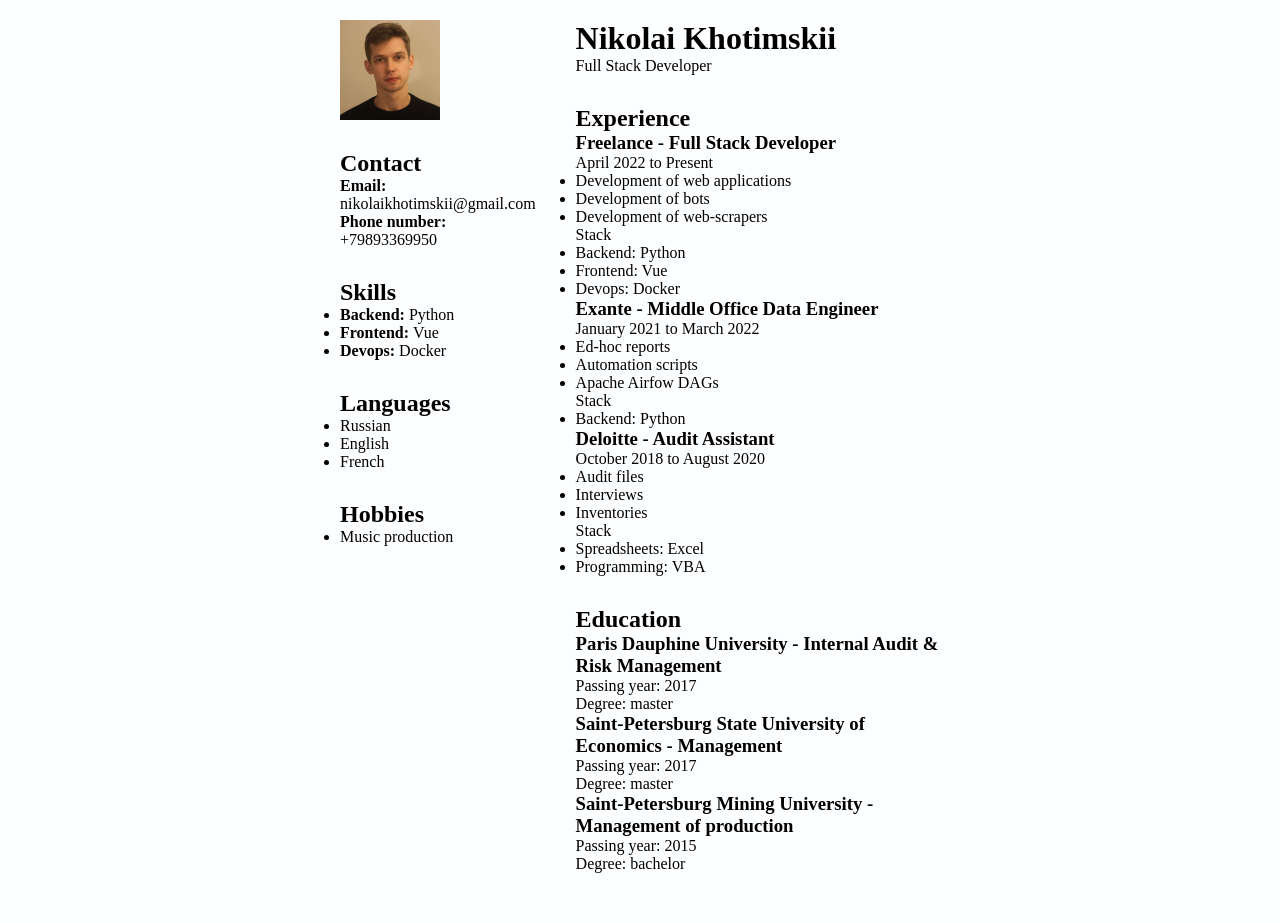
==== index.html @ 751c3723 "Education section updated" ====
<html lang="en">

<head>
	<meta charset="UTF-8">
	<meta http-equiv="X-UA-Compatible"
		content="IE=edge">
	<meta name="viewport"
		content="width=device-width, 
				initial-scale=1.0">
	<link rel="stylesheet"
		href="cv.css">
</head>

<body>
	<div class="full">
		<div class="left">
			<div class="image">
				<img src="avatar.jpg"
					alt="аватар"
					style="width:100px;
							height:100px;">
			</div>
			<div class="Contact">
				<h2>Contact</h2>
				<p>
					<b>Email: </b>nikolaikhotimskii@gmail.com
				</p>
				<p>
					<b>Phone number: </b>+79893369950
				</p>
			</div>
			<div class="Skills">
				<h2>Skills</h2>
				<ul>
					<li>
						<b>Backend: </b>Python
					</li>
					<li>
						<b>Frontend: </b>Vue
					</li>
					<li>
						<b>Devops: </b>Docker
					</li>
				</ul>
			</div>
			<div class="Languages">
				<h2>Languages</h2>
				<ul>
					<li>Russian</li>
					<li>English</li>
					<li>French</li>
				</ul>
			</div>
			<div class="Hobbies">
				<h2>Hobbies</h2>
				<ul>
					<li>Music production</li>
				</ul>
			</div>
		</div>
		<div class="right">
			<div class="name">
				<h1>Nikolai Khotimskii</h1>
			</div>
			<div class="title">
				<p>Full Stack Developer</p>
			</div>
			<div class="Experience">
				<h2>Experience</h2>
				<h3> Freelance - Full Stack Developer</h3>
				<p>April 2022 to Present</p>
				<ul>
					<li>
						Development of web applications						
					</li>
					<li>
						Development of bots
					</li>
					<li>
						Development of web-scrapers
					</li>
				</ul>
				<p>Stack</p>
				<ul>
					<li>
						Backend: Python						
					</li>
					<li>
						Frontend: Vue
					</li>
					<li>
						Devops: Docker
					</li>
				</ul>
				<h3>Exante - Middle Office Data Engineer</h3>
				<p>January 2021 to March 2022</p>
				<ul>
					<li>
						Ed-hoc reports
					</li>
					<li>
						Automation scripts
					</li>
					<li>
						Apache Airfow DAGs
					</li>
				</ul>
				<p>Stack</p>
				<ul>
					<li>
						Backend: Python
					</li>

				</ul>
				<h3> Deloitte - Audit Assistant</h3>
				<p>October 2018 to August 2020</p>
				<ul>
					<li>
						Audit files					
					</li>
					<li>
						Interviews
					</li>
					<li>
						Inventories
					</li>
				</ul>
				<p>Stack</p>
				<ul>
					<li>
						Spreadsheets: Excel											
					</li>
					<li>
						Programming: VBA
					</li>
				</ul>
			</div>
			<div class="Education">			
				<h2>Education</h2>
				<h3>Paris Dauphine University - Internal Audit & Risk Management</h3>
				<p>Passing year: 2017</p>
				<p>Degree: master</p>
				<h3>Saint-Petersburg State University of Economics - Management</h3>
				<p>Passing year: 2017</p>
				<p>Degree: master</p>
				<h3>Saint-Petersburg Mining University - Management of production</h3>
				<p>Passing year: 2015</p>
				<p>Degree: bachelor</p>			
			</div>
		</div>
	</div>
</body>

</html>
---- cv.css ----
* {
	margin: 0;
	padding: 0;
	box-sizing: border-box;
}
body {
	background-color: rgb(253, 254, 255);
	display: flex;
	justify-content: center;
	align-items: center;
}
.full {
	width: 50%;
	max-width: 1000px;
	min-height: 100px;
	background-color: rgb(253, 254, 255);
	margin: 0px;
	display: grid;
	grid-template-columns: 2fr 4fr;
}
.left {
	position: initial;
	background-color: rgb(253, 254, 255);
	padding: 20px;

}
.right {
	position: initial;
	background-color: rgb(253, 254, 255);
	padding: 20px;
}
.image, .Contact, .Skills, .Languages, .Hobbies, .title, 
.Summary, .Experience, .Education, .project {
	margin-bottom: 30px;
}
.h2 {
	background-color: rgb(4, 96, 150);
}
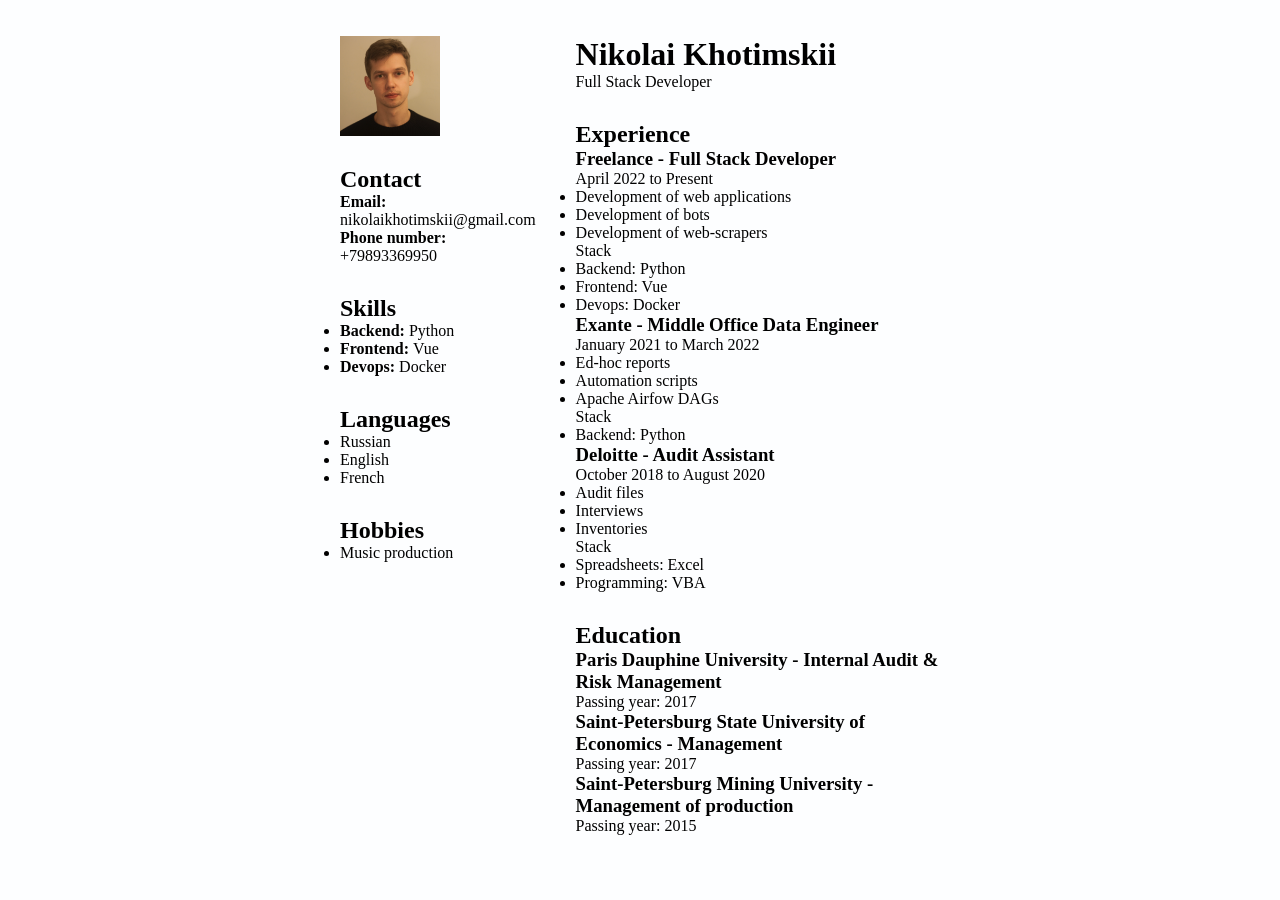
==== commit 5f15b52a: "Degree info removed" ====
--- a/index.html
+++ b/index.html
@@ -139,13 +139,10 @@
 				<h2>Education</h2>
 				<h3>Paris Dauphine University - Internal Audit & Risk Management</h3>
 				<p>Passing year: 2017</p>
-				<p>Degree: master</p>
 				<h3>Saint-Petersburg State University of Economics - Management</h3>
 				<p>Passing year: 2017</p>
-				<p>Degree: master</p>
 				<h3>Saint-Petersburg Mining University - Management of production</h3>
-				<p>Passing year: 2015</p>
-				<p>Degree: bachelor</p>			
+				<p>Passing year: 2015</p>		
 			</div>
 		</div>
 	</div>
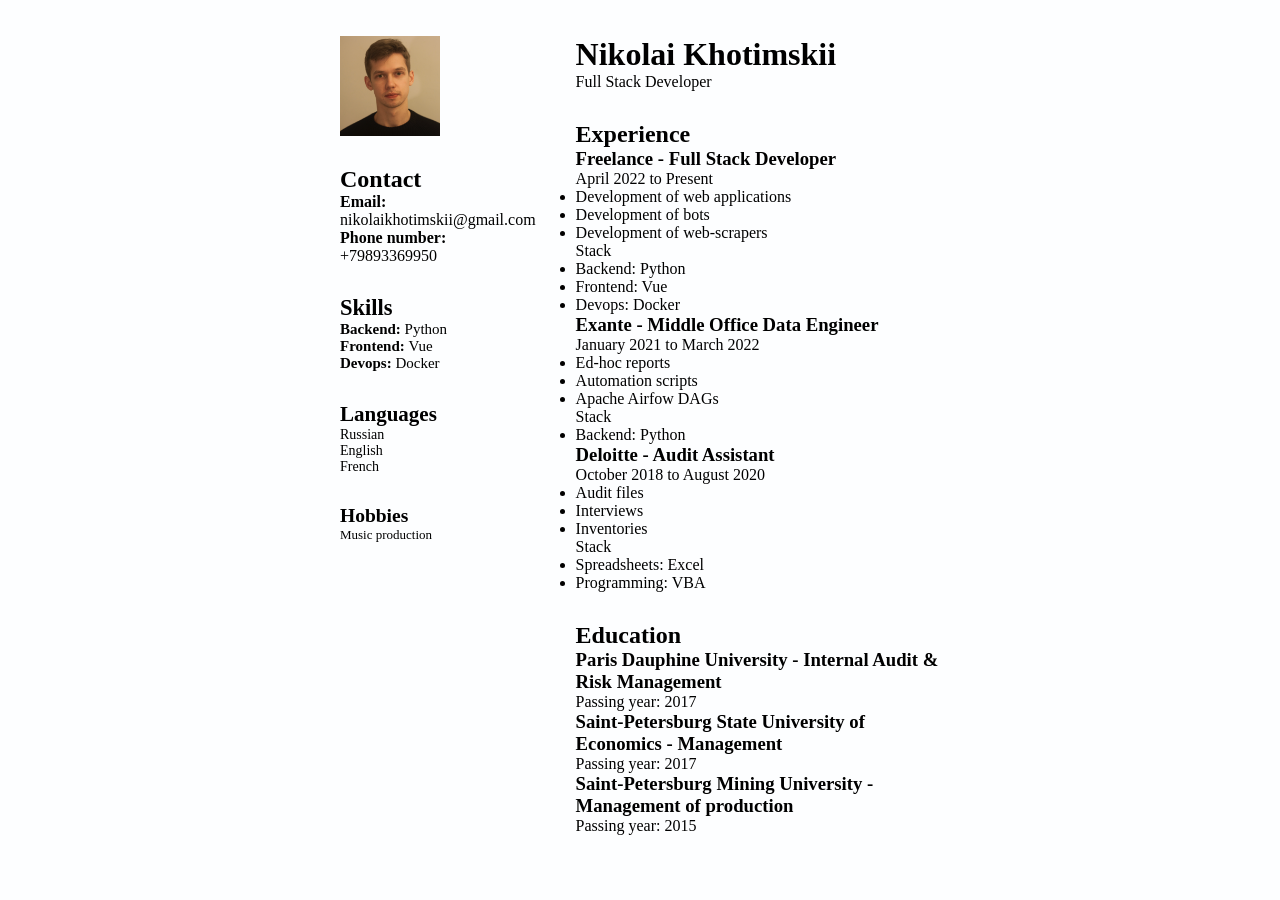
==== commit e52fe10b: "Skills, languages, hobbies modified" ====
--- a/index.html
+++ b/index.html
@@ -31,31 +31,31 @@
 			</div>
 			<div class="Skills">
 				<h2>Skills</h2>
-				<ul>
-					<li>
+					<p>
 						<b>Backend: </b>Python
-					</li>
-					<li>
+					</p>
+					<p>
 						<b>Frontend: </b>Vue
-					</li>
-					<li>
+					</p>
+					<p>
 						<b>Devops: </b>Docker
-					</li>
-				</ul>
+					</p>					
 			</div>
 			<div class="Languages">
 				<h2>Languages</h2>
-				<ul>
-					<li>Russian</li>
-					<li>English</li>
-					<li>French</li>
-				</ul>
+				<p>
+					Russian
+				</p>
+				<p>
+					English
+				</p>
+				<p>
+					French
+				</p>
 			</div>
 			<div class="Hobbies">
 				<h2>Hobbies</h2>
-				<ul>
-					<li>Music production</li>
-				</ul>
+				<p>Music production</p>
 			</div>
 		</div>
 		<div class="right">
--- a/cv.css
+++ b/cv.css
@@ -36,3 +36,12 @@
 .h2 {
 	background-color: rgb(4, 96, 150);
 }
+.Skills {
+	font-size: 15px;
+}
+.Hobbies {
+	font-size: 13px;
+}
+.Languages {
+	font-size: 14px;
+}
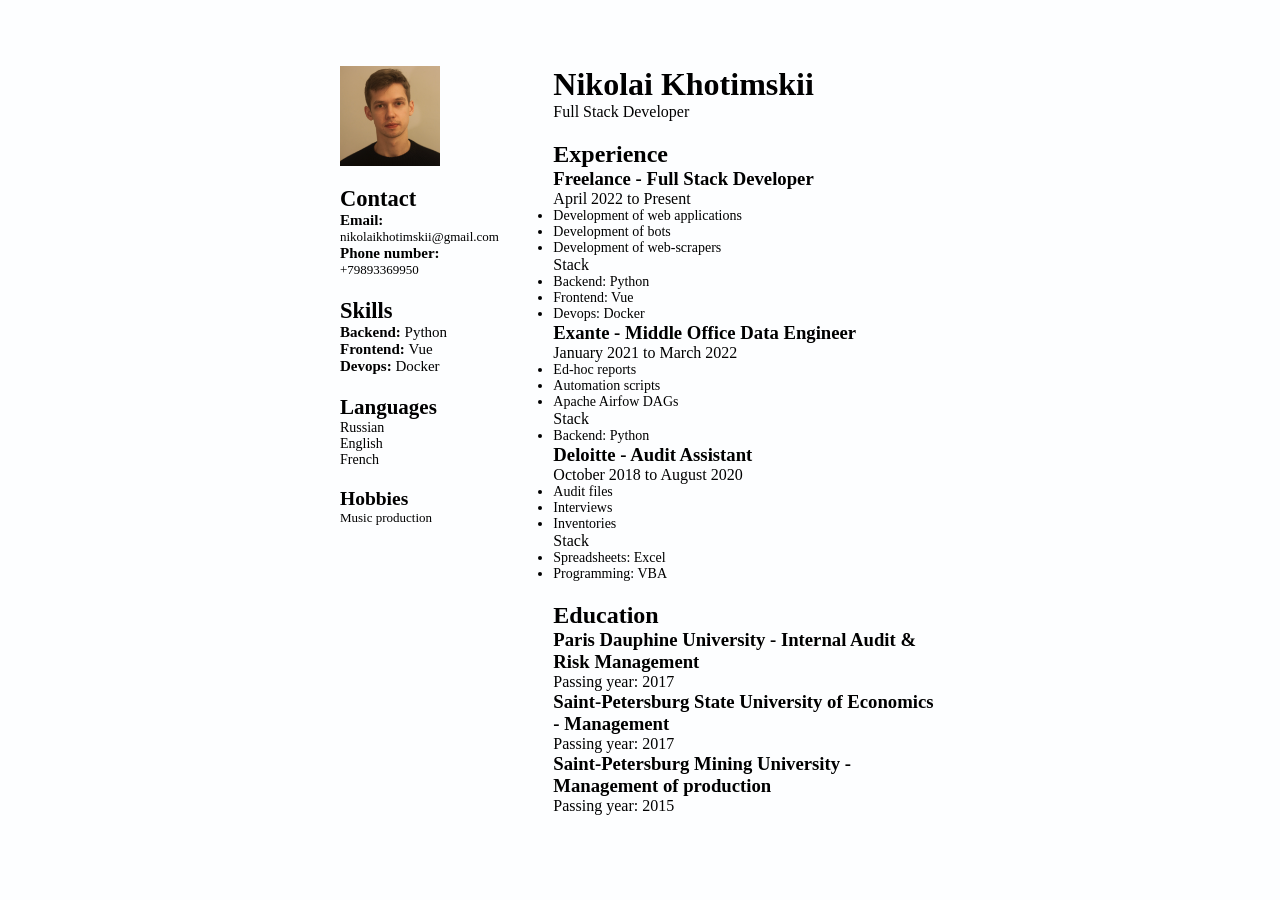
==== commit 750e4e04: "Contact data modified" ====
--- a/index.html
+++ b/index.html
@@ -22,12 +22,12 @@
 			</div>
 			<div class="Contact">
 				<h2>Contact</h2>
-				<p>
-					<b>Email: </b>nikolaikhotimskii@gmail.com
-				</p>
-				<p>
-					<b>Phone number: </b>+79893369950
-				</p>
+				<ul>
+					<span class="label"><b>Email:</b></span>
+					<li>nikolaikhotimskii@gmail.com</li>
+					<span class="label"><b>Phone number:</b></span>
+					<li>+79893369950</li>
+				</ul>				
 			</div>
 			<div class="Skills">
 				<h2>Skills</h2>
--- a/cv.css
+++ b/cv.css
@@ -31,17 +31,28 @@
 }
 .image, .Contact, .Skills, .Languages, .Hobbies, .title, 
 .Summary, .Experience, .Education, .project {
-	margin-bottom: 30px;
+	margin-bottom: 20px;
 }
 .h2 {
 	background-color: rgb(4, 96, 150);
 }
+
+.Experience li {
+	font-size: 14px;
+}
+.Contact {
+	font-size: 15px;
+}
+.Contact li {
+	list-style: none;
+	font-size: 13px;
+}
 .Skills {
 	font-size: 15px;
+}
+.Languages {
+	font-size: 14px;
 }
 .Hobbies {
 	font-size: 13px;
 }
-.Languages {
-	font-size: 14px;
-}
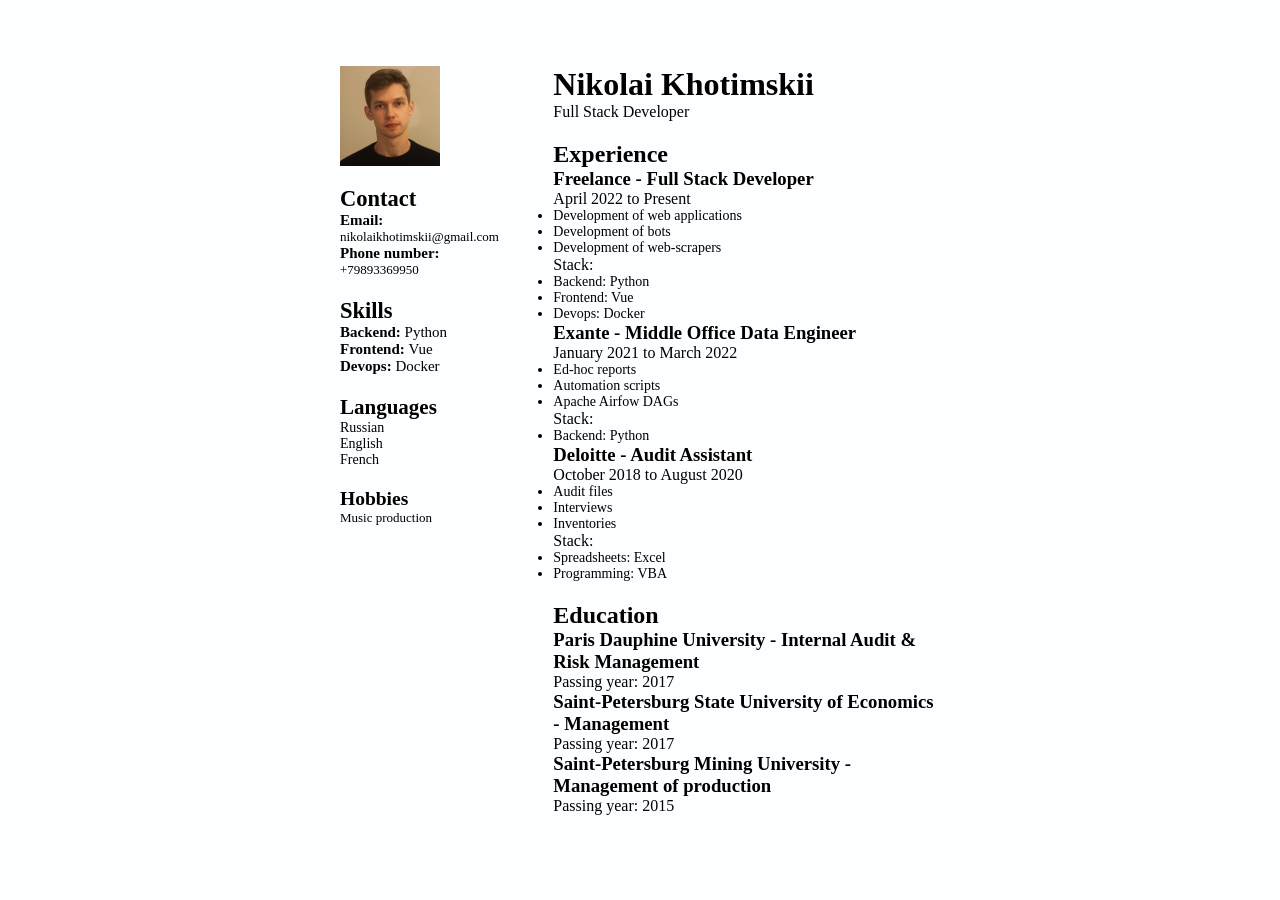
==== commit 52070f18: "Content changed" ====
--- a/index.html
+++ b/index.html
@@ -8,7 +8,7 @@
 		content="width=device-width, 
 				initial-scale=1.0">
 	<link rel="stylesheet"
-		href="cv.css">
+		href="style.css">
 </head>
 
 <body>
@@ -16,7 +16,7 @@
 		<div class="left">
 			<div class="image">
 				<img src="avatar.jpg"
-					alt="аватар"
+					alt="avatar"
 					style="width:100px;
 							height:100px;">
 			</div>
@@ -31,31 +31,25 @@
 			</div>
 			<div class="Skills">
 				<h2>Skills</h2>
-					<p>
-						<b>Backend: </b>Python
-					</p>
-					<p>
-						<b>Frontend: </b>Vue
-					</p>
-					<p>
-						<b>Devops: </b>Docker
-					</p>					
+					<ul>
+						<li><b>Backend: </b>Python</li>
+						<li><b>Frontend: </b>Vue</li>
+						<li><b>Devops: </b>Docker</li>
+					</ul>				
 			</div>
 			<div class="Languages">
 				<h2>Languages</h2>
-				<p>
-					Russian
-				</p>
-				<p>
-					English
-				</p>
-				<p>
-					French
-				</p>
+					<ul>
+						<li>Russian</li>
+						<li>English</li>
+						<li>French</li>
+					</ul>
 			</div>
 			<div class="Hobbies">
 				<h2>Hobbies</h2>
-				<p>Music production</p>
+					<ul>
+						<li>Music production</li>
+					</ul>		
 			</div>
 		</div>
 		<div class="right">
@@ -70,69 +64,38 @@
 				<h3> Freelance - Full Stack Developer</h3>
 				<p>April 2022 to Present</p>
 				<ul>
-					<li>
-						Development of web applications						
-					</li>
-					<li>
-						Development of bots
-					</li>
-					<li>
-						Development of web-scrapers
-					</li>
+					<li>Development of web applications</li>
+					<li>Development of bots</li>
+					<li>Development of web-scrapers</li>
 				</ul>
-				<p>Stack</p>
+				<p>Stack:</p>
 				<ul>
-					<li>
-						Backend: Python						
-					</li>
-					<li>
-						Frontend: Vue
-					</li>
-					<li>
-						Devops: Docker
-					</li>
+					<li>Backend: Python</li>
+					<li>Frontend: Vue</li>
+					<li>Devops: Docker</li>
 				</ul>
 				<h3>Exante - Middle Office Data Engineer</h3>
 				<p>January 2021 to March 2022</p>
 				<ul>
-					<li>
-						Ed-hoc reports
-					</li>
-					<li>
-						Automation scripts
-					</li>
-					<li>
-						Apache Airfow DAGs
-					</li>
+					<li>Ed-hoc reports</li>
+					<li>Automation scripts</li>
+					<li>Apache Airfow DAGs</li>
 				</ul>
-				<p>Stack</p>
+				<p>Stack:</p>
 				<ul>
-					<li>
-						Backend: Python
-					</li>
-
+					<li>Backend: Python</li>
 				</ul>
 				<h3> Deloitte - Audit Assistant</h3>
 				<p>October 2018 to August 2020</p>
 				<ul>
-					<li>
-						Audit files					
-					</li>
-					<li>
-						Interviews
-					</li>
-					<li>
-						Inventories
-					</li>
+					<li>Audit files</li>
+					<li>Interviews</li>
+					<li>Inventories</li>
 				</ul>
-				<p>Stack</p>
+				<p>Stack:</p>
 				<ul>
-					<li>
-						Spreadsheets: Excel											
-					</li>
-					<li>
-						Programming: VBA
-					</li>
+					<li>Spreadsheets: Excel</li>
+					<li>Programming: VBA</li>
 				</ul>
 			</div>
 			<div class="Education">			
--- a/style.css
+++ b/style.css
@@ -0,0 +1,61 @@
+* {
+	margin: 0;
+	padding: 0;
+	box-sizing: border-box;
+}
+body {
+	background-color: rgb(253, 254, 255);
+	display: flex;
+	justify-content: center;
+	align-items: center;
+}
+.full {
+	width: 50%;
+	max-width: 1000px;
+	min-height: 100px;
+	background-color: rgb(253, 254, 255);
+	margin: 0px;
+	display: grid;
+	grid-template-columns: 2fr 4fr;
+}
+.left {
+	position: initial;
+	background-color: rgb(253, 254, 255);
+	padding: 20px;
+
+}
+.right {
+	position: initial;
+	background-color: rgb(253, 254, 255);
+	padding: 20px;
+}
+.image, .Contact, .Skills, .Languages, .Hobbies, .title, 
+.Summary, .Experience, .Education, .project {
+	margin-bottom: 20px;
+}
+.h2 {
+	background-color: rgb(4, 96, 150);
+}
+
+.Experience li {
+	font-size: 14px;
+}
+.Contact {
+	font-size: 15px;
+}
+.Contact li {
+	list-style: none;
+	font-size: 13px;
+}
+.Skills {
+	font-size: 15px;
+}
+.Languages {
+	font-size: 14px;
+}
+.Hobbies {
+	font-size: 13px;
+}
+.Skills li, .Languages li, .Hobbies li {
+	list-style: None
+}
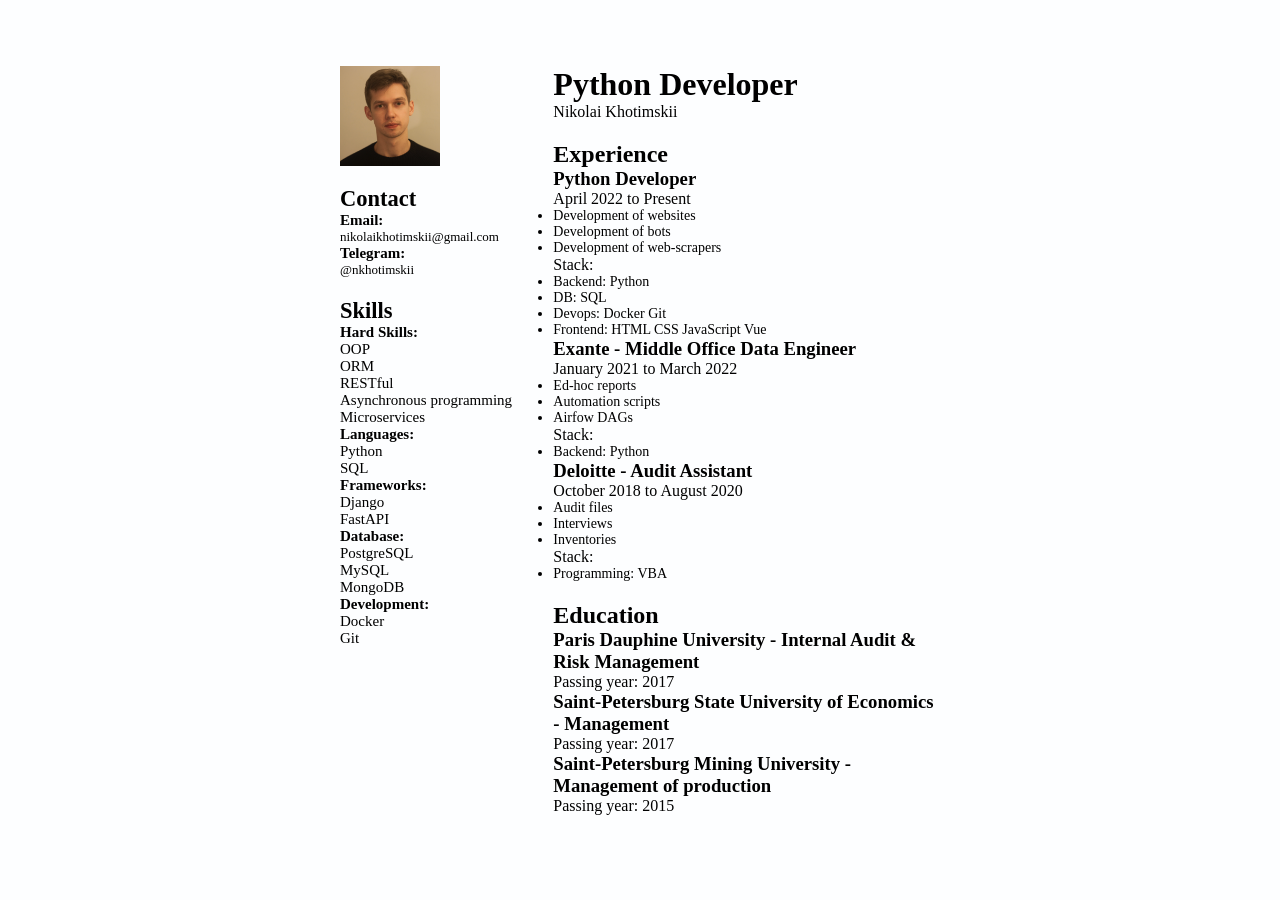
==== commit aca41eb7: "Python Developer" ====
--- a/index.html
+++ b/index.html
@@ -25,67 +25,110 @@
 				<ul>
 					<span class="label"><b>Email:</b></span>
 					<li>nikolaikhotimskii@gmail.com</li>
-					<span class="label"><b>Phone number:</b></span>
-					<li>+79893369950</li>
+					<span class="label"><b>Telegram:</b></span>
+					<li>@nkhotimskii</li>
 				</ul>				
 			</div>
 			<div class="Skills">
 				<h2>Skills</h2>
 					<ul>
-						<li><b>Backend: </b>Python</li>
-						<li><b>Frontend: </b>Vue</li>
-						<li><b>Devops: </b>Docker</li>
-					</ul>				
-			</div>
-			<div class="Languages">
-				<h2>Languages</h2>
-					<ul>
-						<li>Russian</li>
-						<li>English</li>
-						<li>French</li>
+						<li>
+							<b>Hard Skills:</b>
+								<ul>
+									<li>
+										OOP
+									</li>
+										ORM
+									<li>
+										RESTful
+									</li>
+									<li>
+										Asynchronous programming
+									</li>
+									<li>
+										Microservices
+									</li>
+								</ul>
+							<b>Languages:</b>
+								<ul>
+									<li >
+										Python
+									</li>
+									<li>
+										SQL
+									</li>
+								</ul>
+							<b>Frameworks:</b>
+								<ul>
+									<li>
+										Django
+									</li>
+									<li>
+										FastAPI
+									</li>
+								</ul>
+							<b>Database:</b>
+								<ul>
+									<li >
+										PostgreSQL
+									</li>
+									<li>
+										MySQL
+									</li>
+									<li>
+										MongoDB
+									</li>
+								</ul>
+						</li>
+						<li>
+							<b>Development:</b>
+								<ul>
+									<li >
+										Docker
+									</li>
+									<li>
+										Git
+									</li>
+								</ul>
+						</li>
 					</ul>
-			</div>
-			<div class="Hobbies">
-				<h2>Hobbies</h2>
-					<ul>
-						<li>Music production</li>
-					</ul>		
 			</div>
 		</div>
 		<div class="right">
 			<div class="name">
-				<h1>Nikolai Khotimskii</h1>
+				<h1>Python Developer</h1>
 			</div>
 			<div class="title">
-				<p>Full Stack Developer</p>
+				<p>Nikolai Khotimskii</p>
 			</div>
 			<div class="Experience">
 				<h2>Experience</h2>
-				<h3> Freelance - Full Stack Developer</h3>
+				<h3>Python Developer</h3>
 				<p>April 2022 to Present</p>
 				<ul>
-					<li>Development of web applications</li>
+					<li>Development of websites</li>
 					<li>Development of bots</li>
 					<li>Development of web-scrapers</li>
 				</ul>
 				<p>Stack:</p>
 				<ul>
 					<li>Backend: Python</li>
-					<li>Frontend: Vue</li>
-					<li>Devops: Docker</li>
+					<li>DB: SQL</li>
+					<li>Devops: Docker Git</li>					
+					<li>Frontend: HTML CSS JavaScript Vue</li>					
 				</ul>
 				<h3>Exante - Middle Office Data Engineer</h3>
 				<p>January 2021 to March 2022</p>
 				<ul>
 					<li>Ed-hoc reports</li>
 					<li>Automation scripts</li>
-					<li>Apache Airfow DAGs</li>
+					<li>Airfow DAGs</li>
 				</ul>
 				<p>Stack:</p>
 				<ul>
 					<li>Backend: Python</li>
 				</ul>
-				<h3> Deloitte - Audit Assistant</h3>
+				<h3>Deloitte - Audit Assistant</h3>
 				<p>October 2018 to August 2020</p>
 				<ul>
 					<li>Audit files</li>
@@ -94,7 +137,6 @@
 				</ul>
 				<p>Stack:</p>
 				<ul>
-					<li>Spreadsheets: Excel</li>
 					<li>Programming: VBA</li>
 				</ul>
 			</div>
